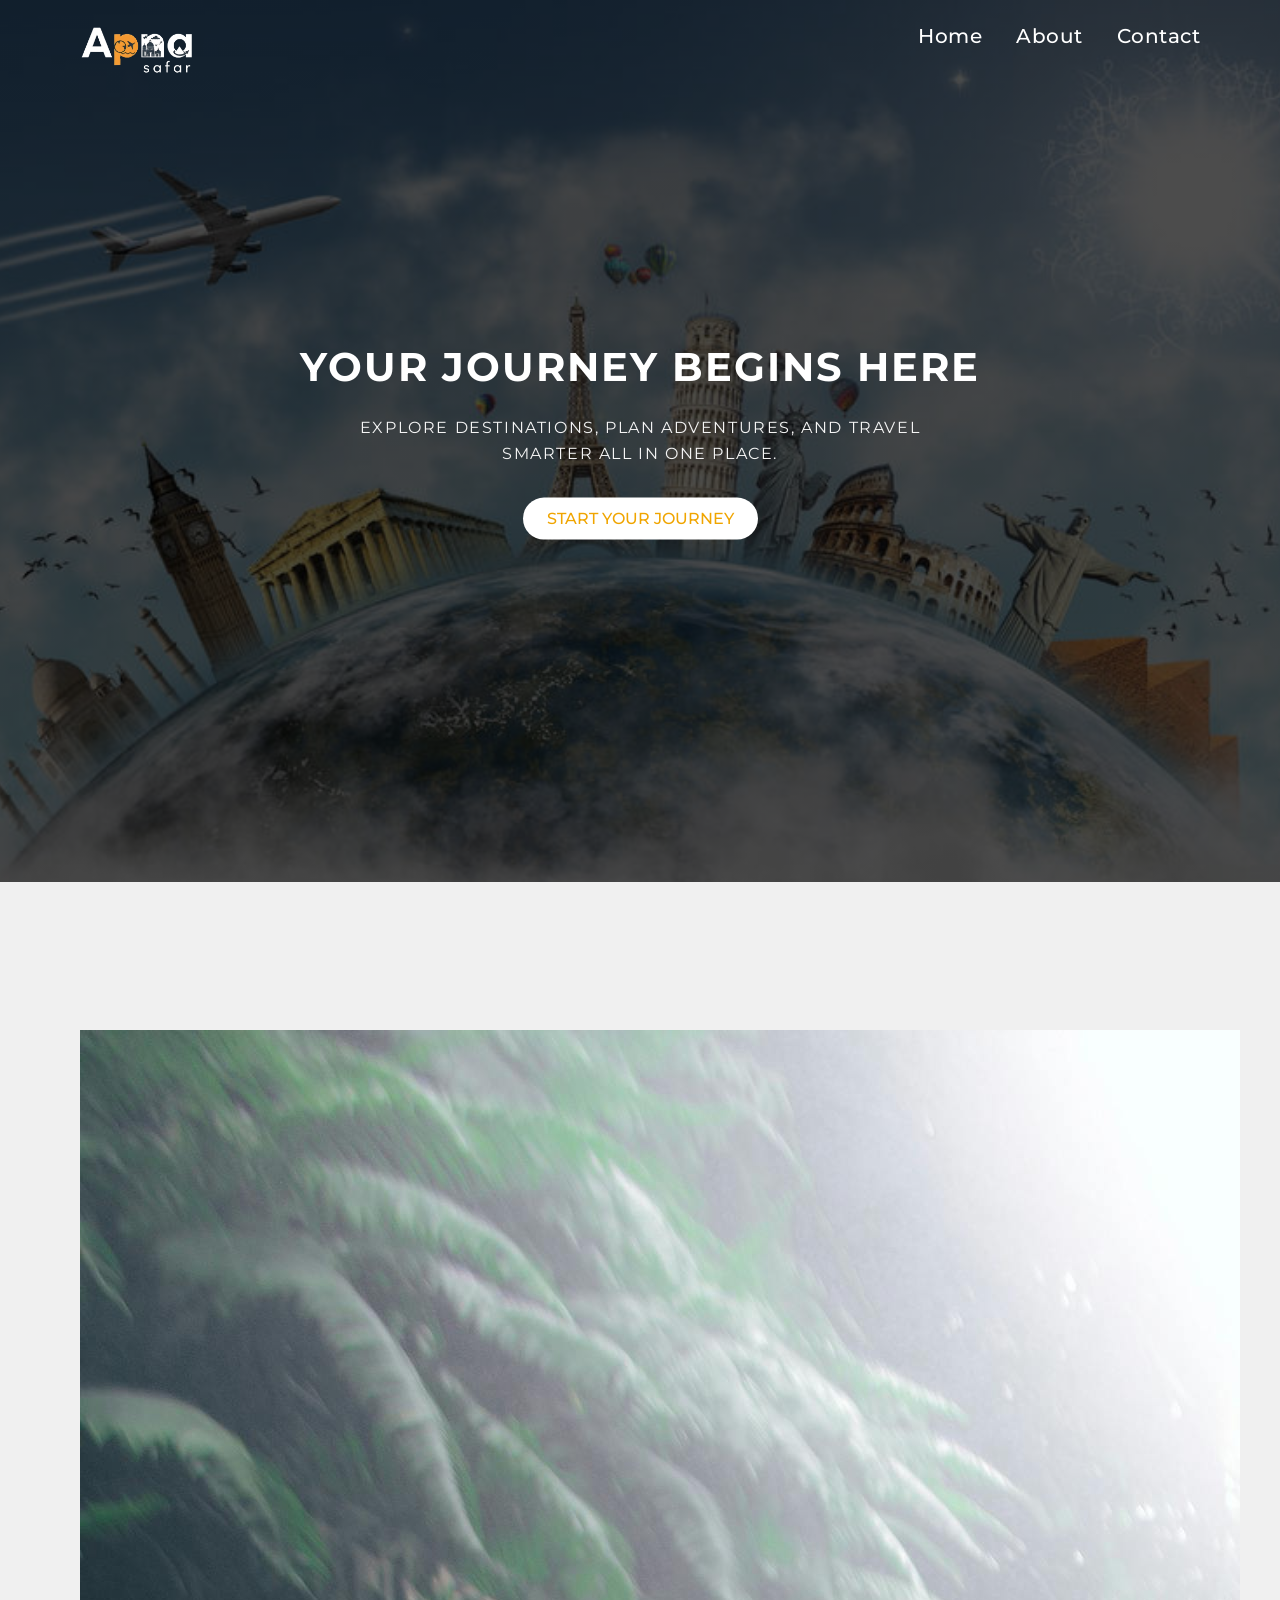
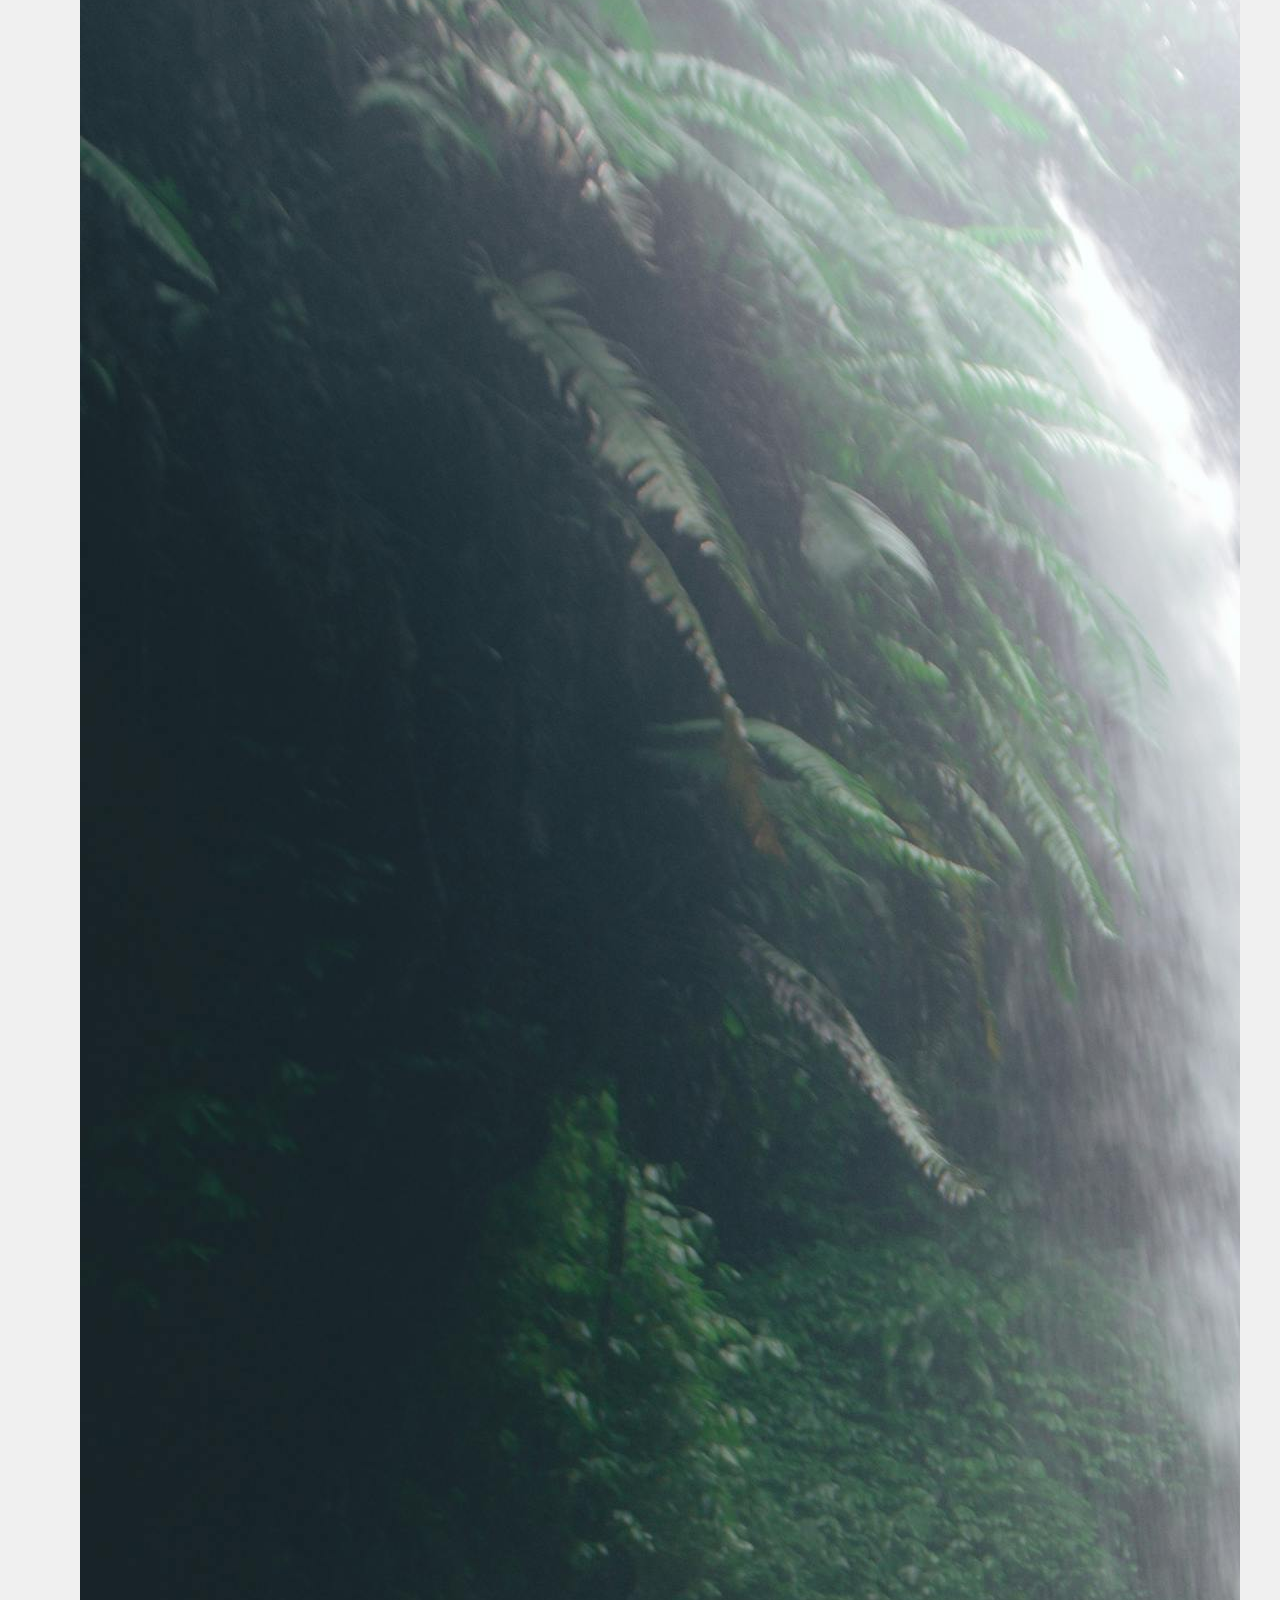
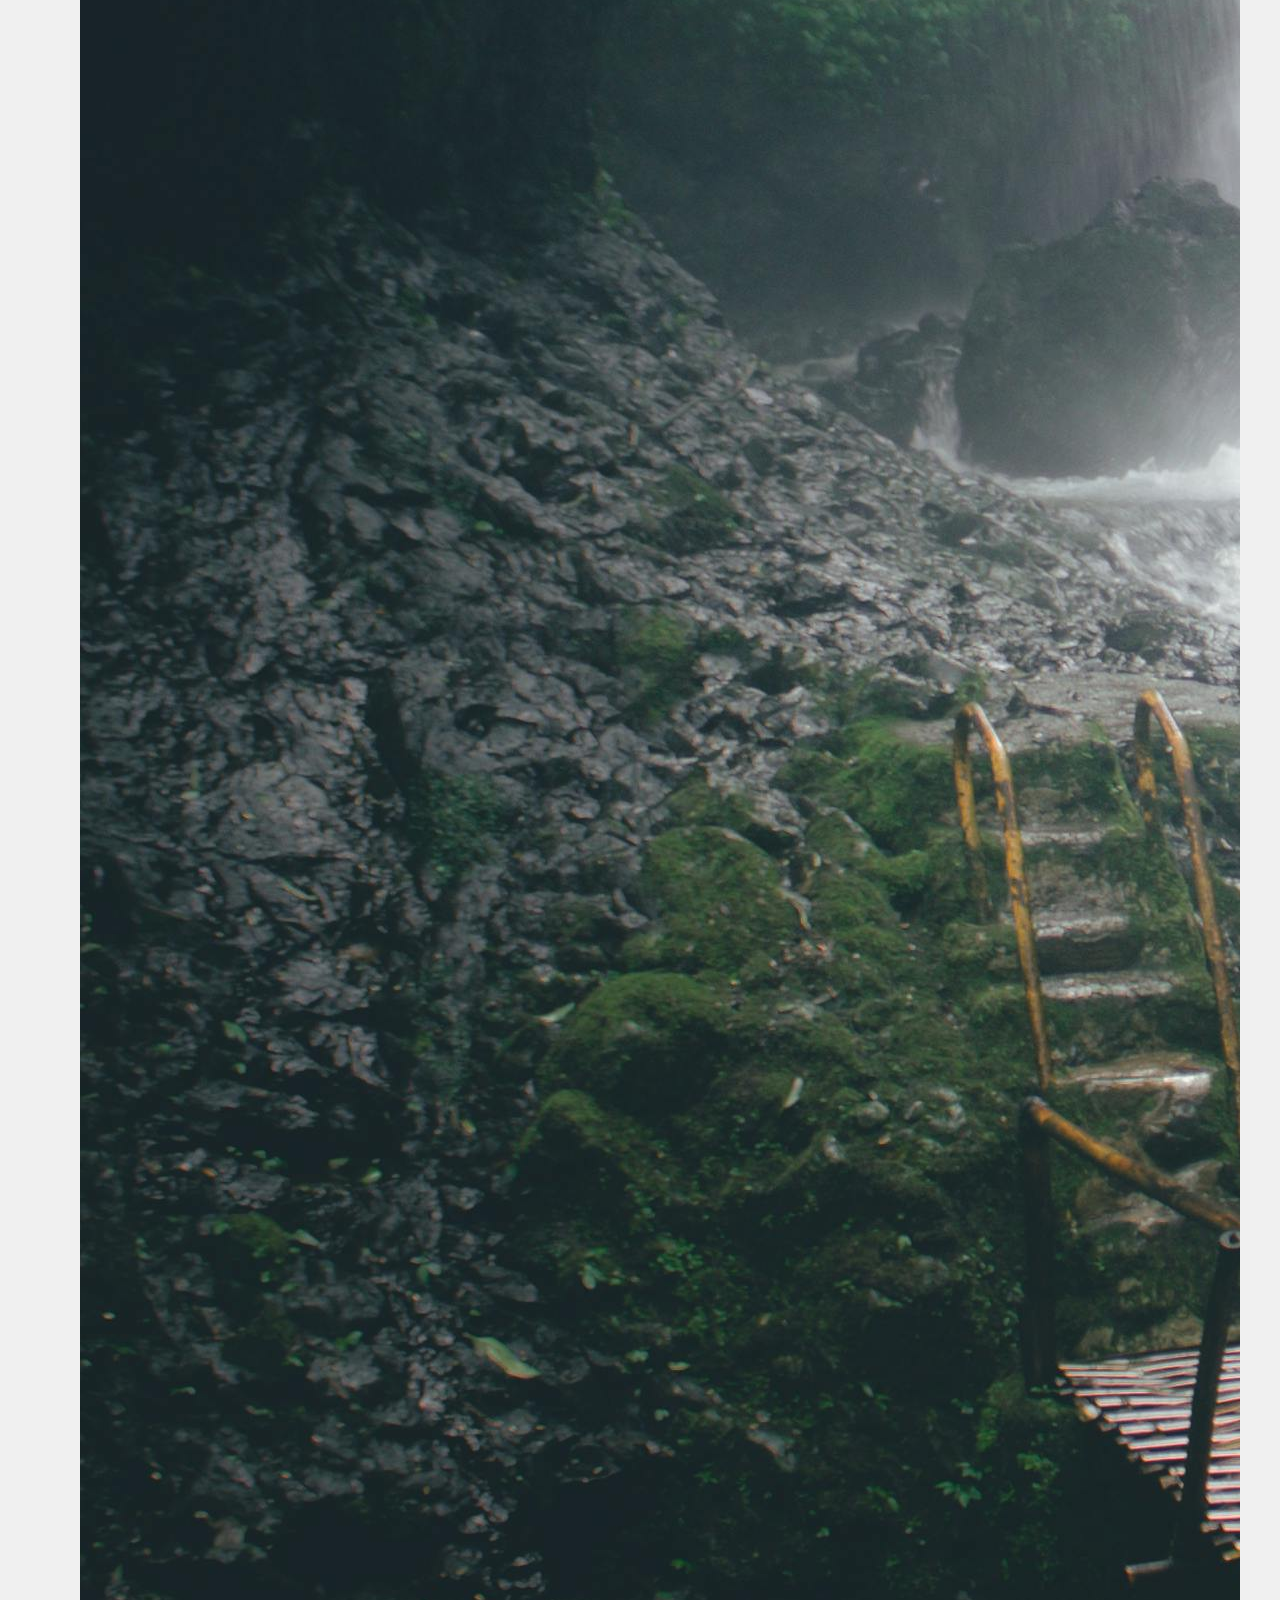
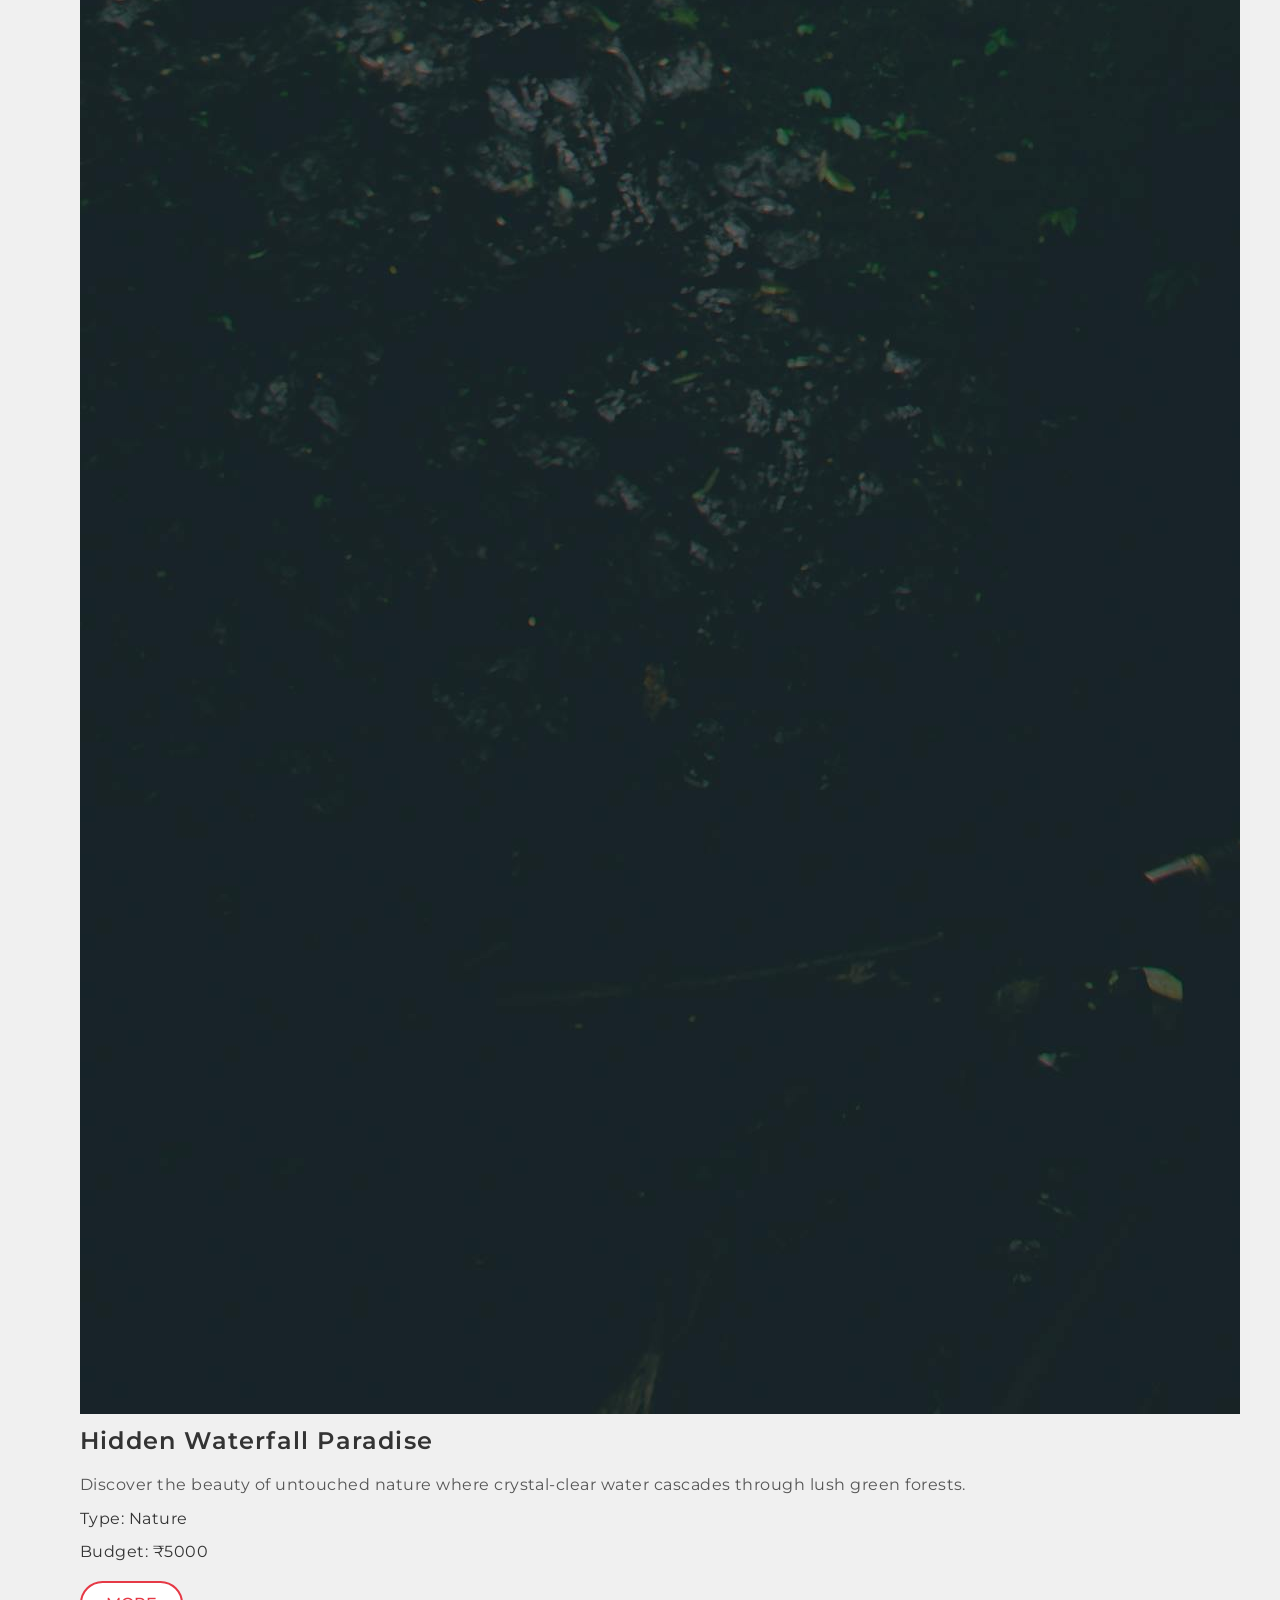
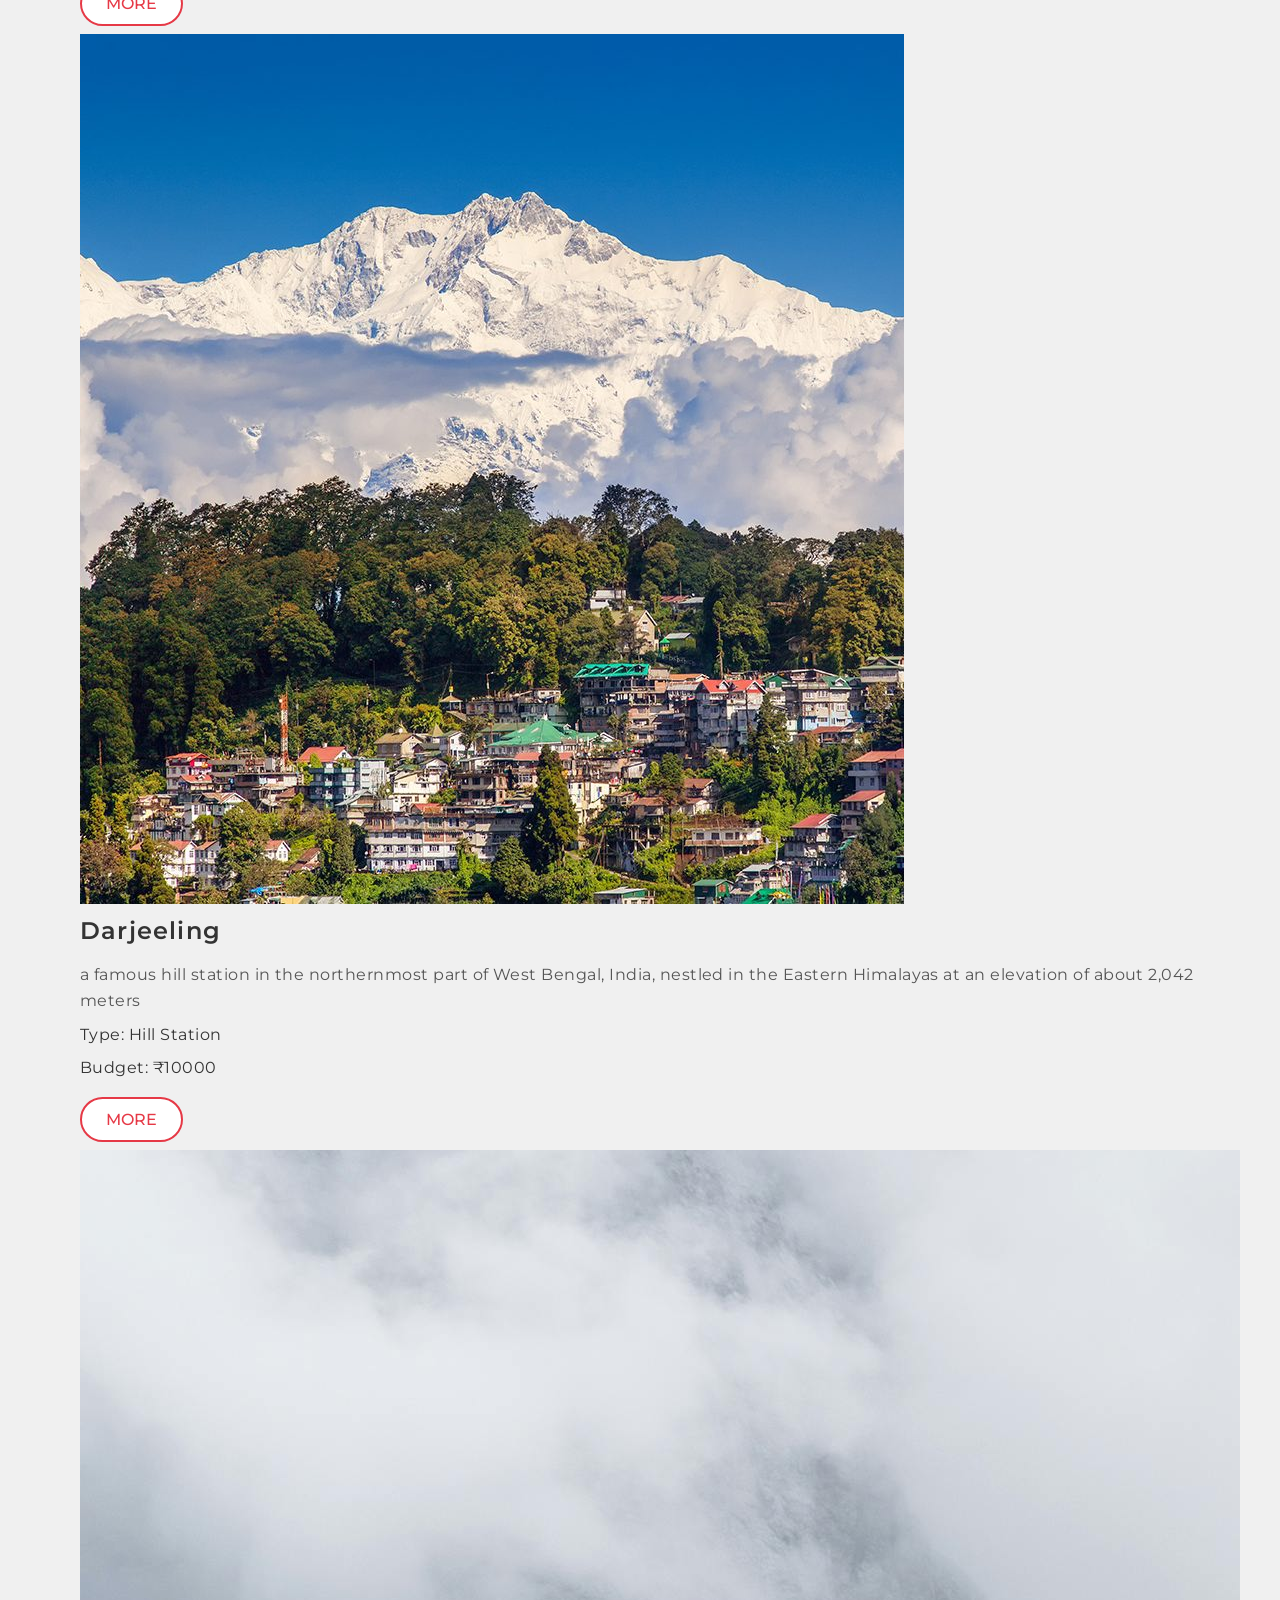
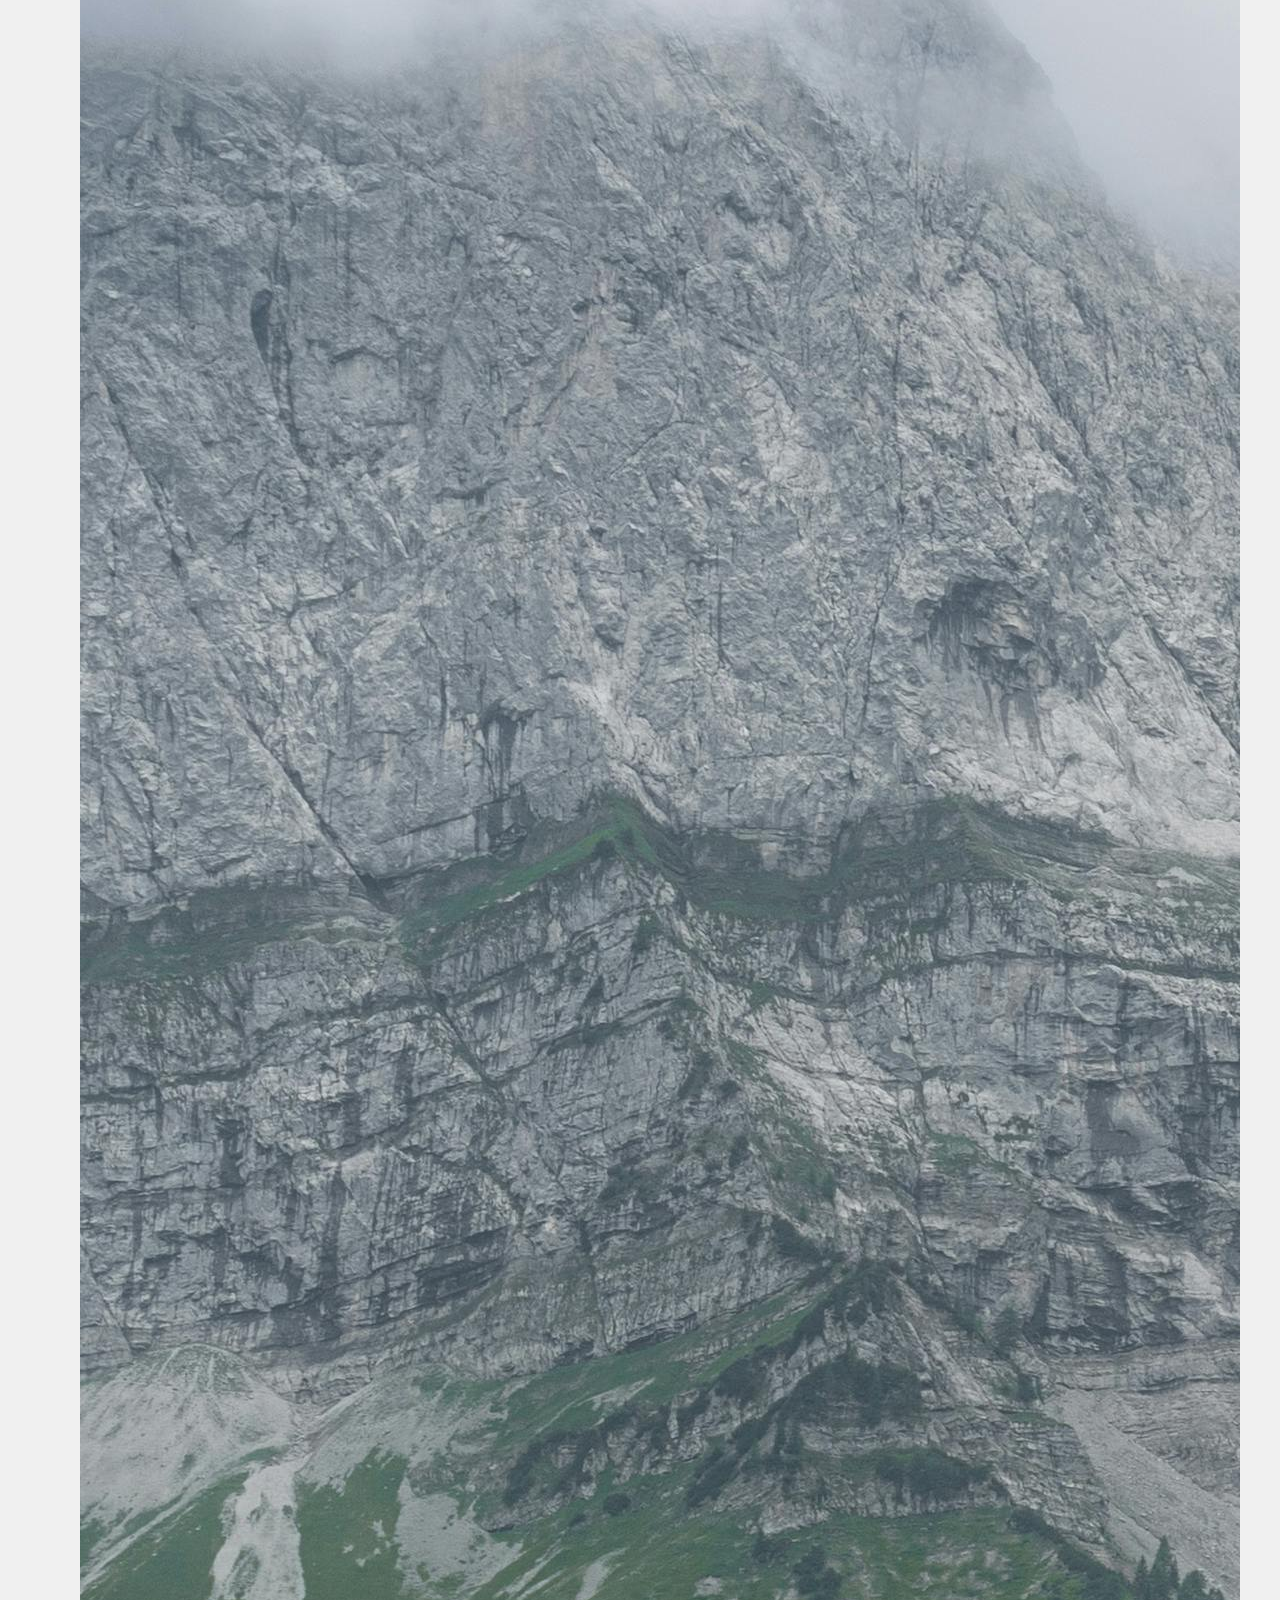
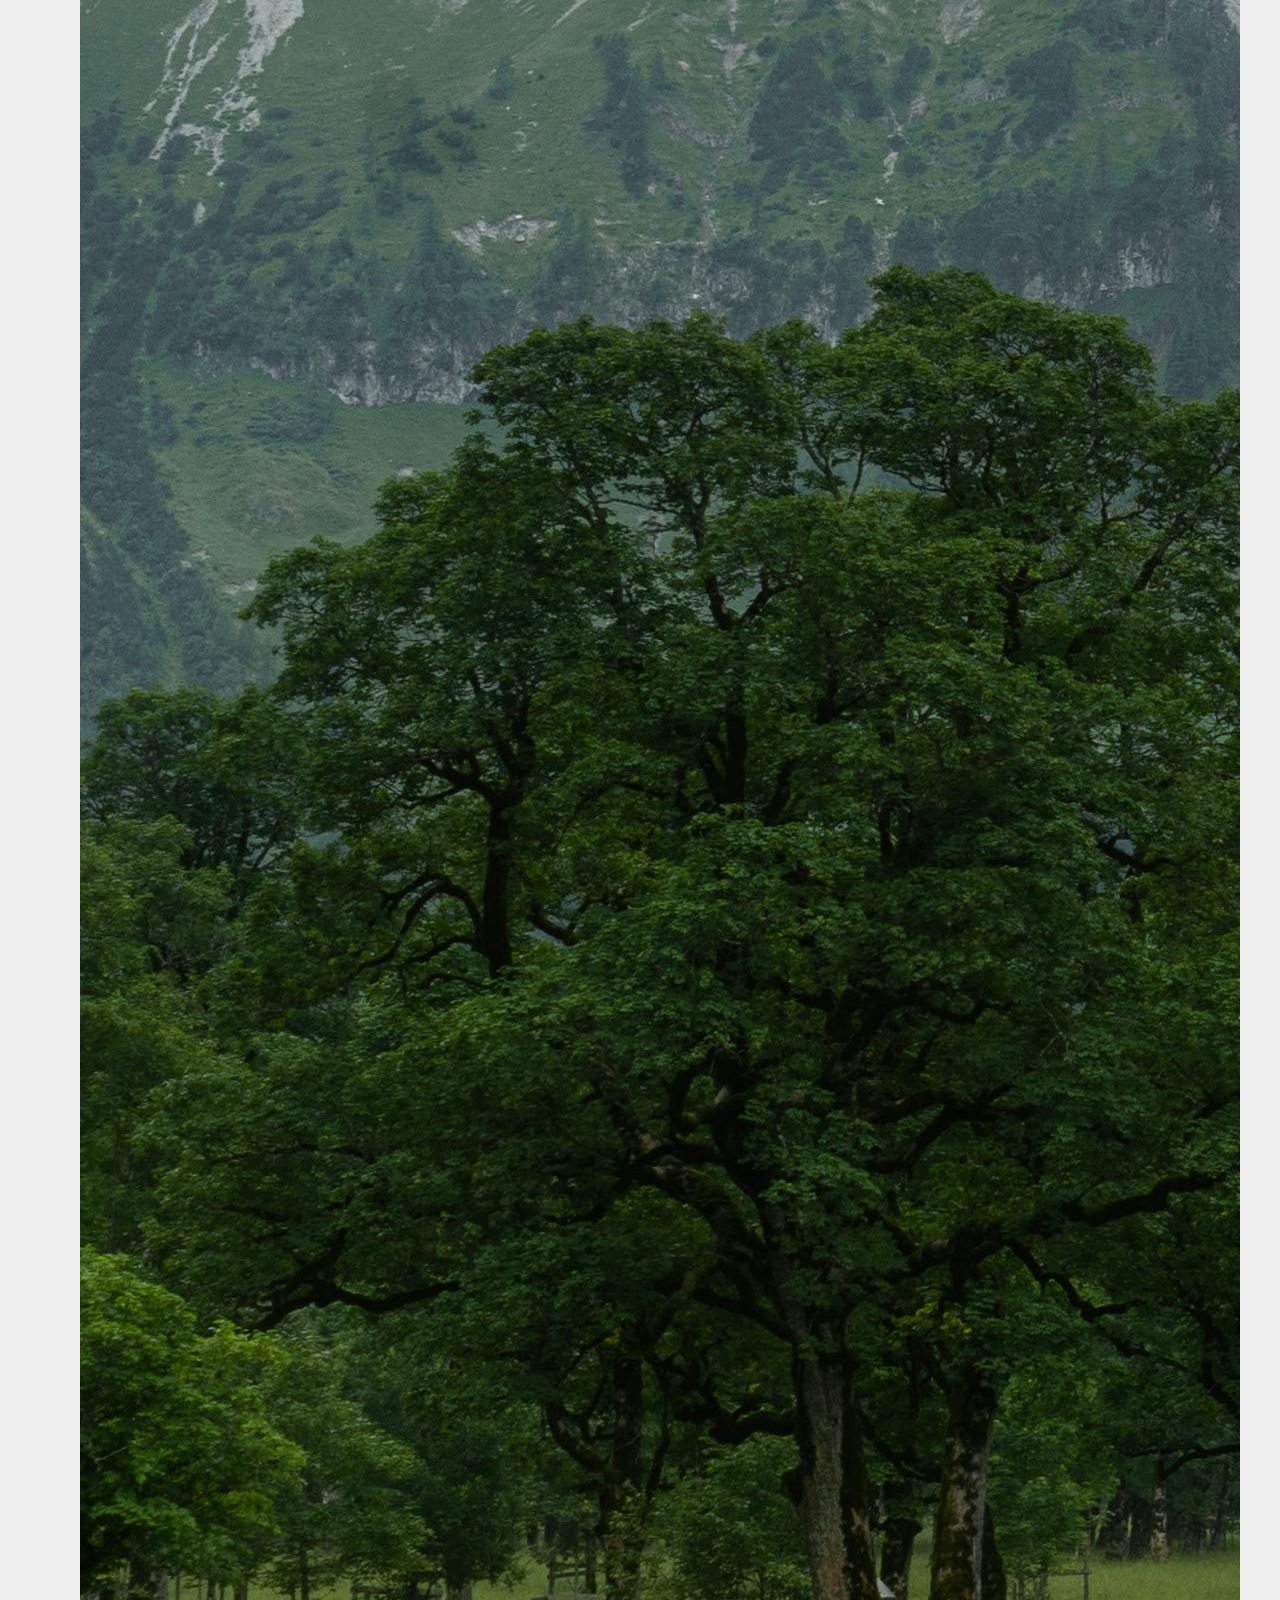
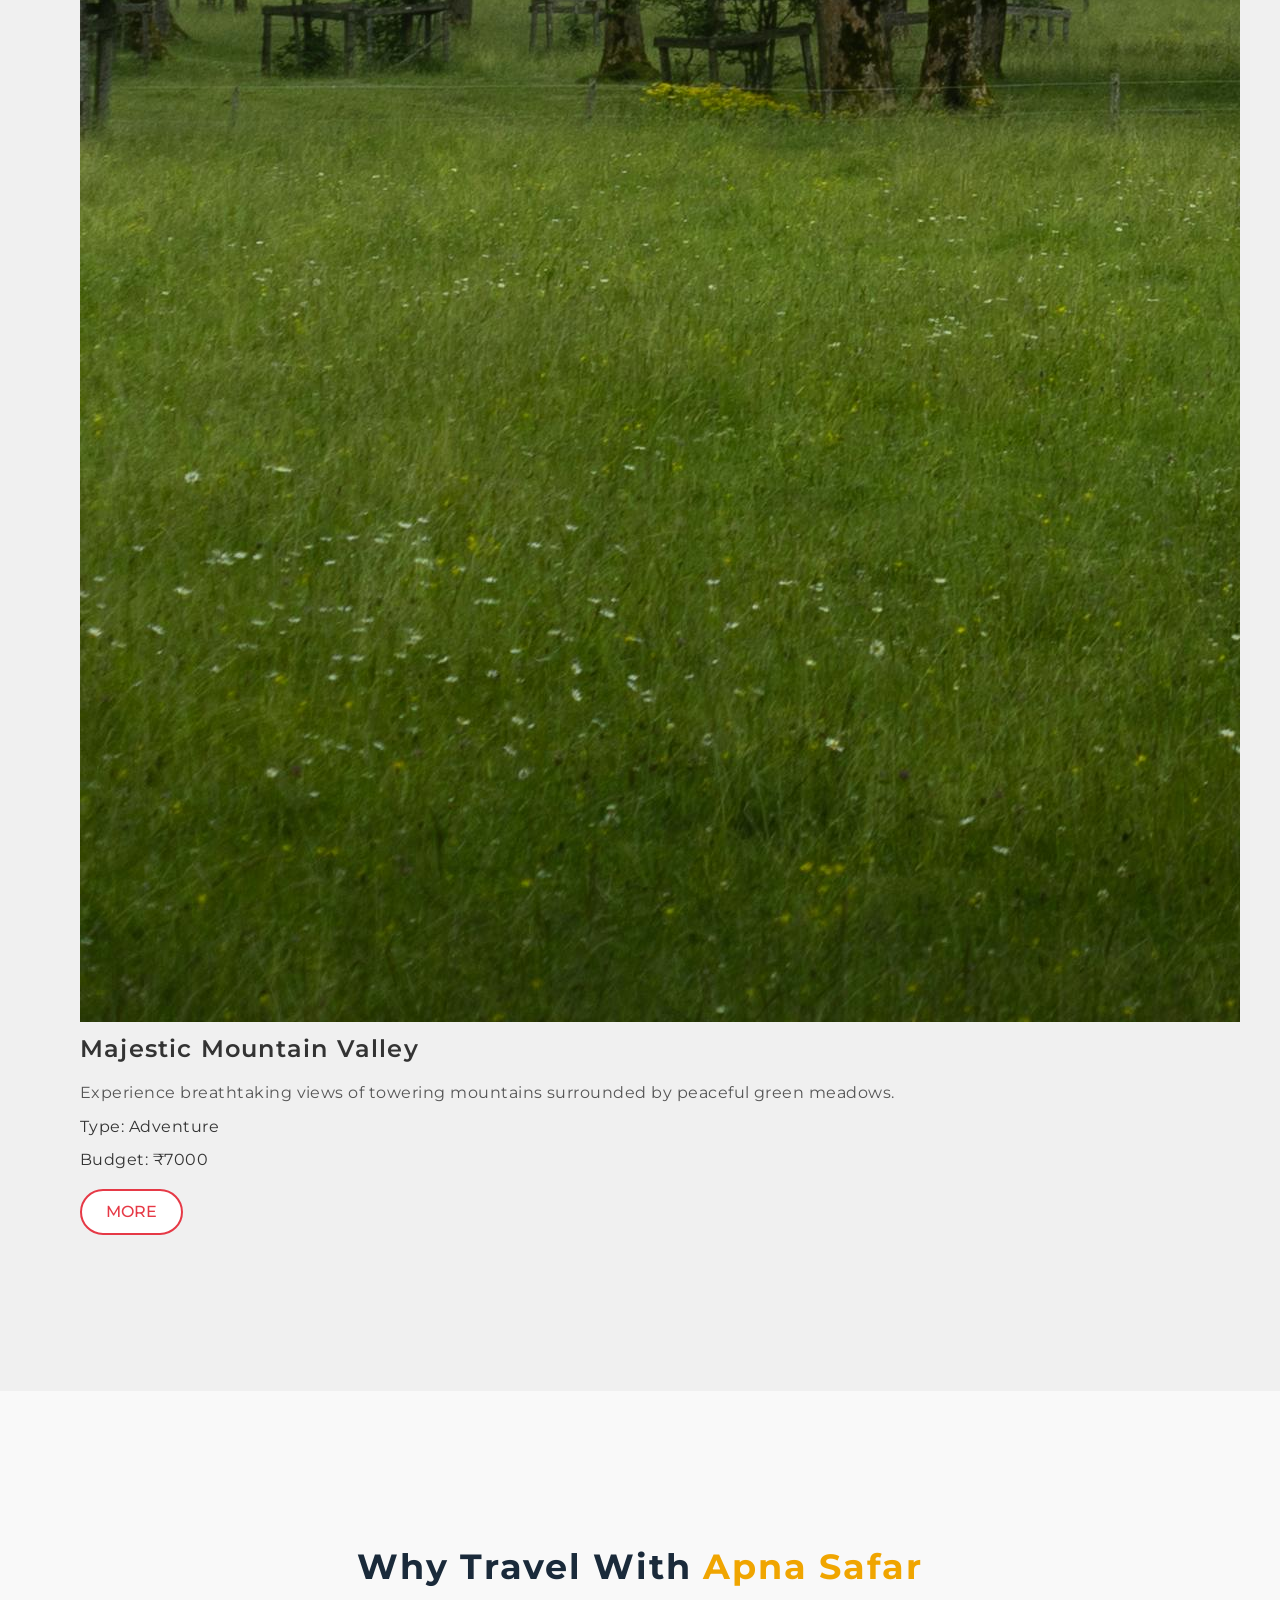
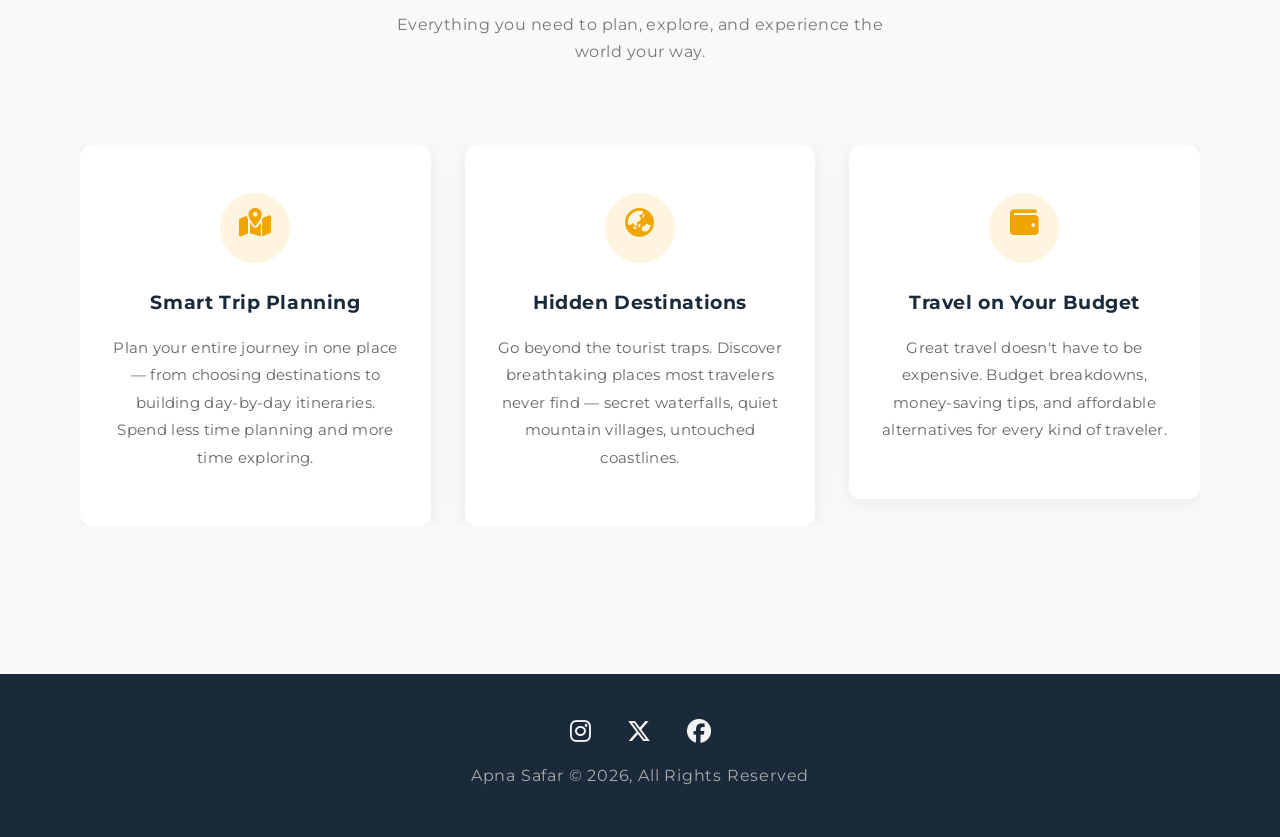
==== html-files/index.html @ 59c2b045 "refactor destination showcase structure" ====
<!DOCTYPE html>
<html lang="en">
<head>
    <meta charset="UTF-8">
    <meta name="viewport" content="width=device-width, initial-scale=1.0">
    <link rel="stylesheet" href="https://cdnjs.cloudflare.com/ajax/libs/font-awesome/6.5.0/css/all.min.css">
    <link rel="icon" href="Images/logo-transparent-wow.png">
    <link rel = "stylesheet" href = "Css/style.css">
    <script src = "../Js/main.js" defer></script>
    <title>Apna Safar | Travel Blog - Discover Hidden Destinations</title>
</head>
<body>
    <header class='headerog'>
        <nav class = 'navbar'>
            <div class = "container">
                <a href = "index.html" class = "logo"><img class = "logo-image" src="Images/logo-transparent-wow.png" alt = "Apna Safar">
                </a>
                <ul class="nav-items">
    <li class="nav-item"><a href="index.html">Home</a></li>
    <li class="nav-item"><a href="about.html">About</a></li>
    <li class="nav-item"><a href="contact.html">Contact</a></li>
</ul>
            </div>
        </nav> 
        <div class="header-content">
            <h1 class="heading-content">Your Journey Begins Here</h1>
            <p class = "heading-content">Explore destinations, plan adventures, and travel smarter all in one place.</p>
            <a href = "#explore-places" class = "btn btn-primary text-orange">Start Your Journey</a>
        </div>
    </header>

                                                                <!-- ####### SHOWCASE SECTION  -->
            <section class="showcase" id="explore-places">
    <div class="container">
        <div id="destination-container"></div>
    </div>
</section>



                    <section class="features">
    <div class="container">
        <div class="section-header">
            <h2 class="section-title">Why Travel With <span class="text-orange">Apna Safar</span></h2>
            <p class="section-subtitle">Everything you need to plan, explore, and experience the world your way.</p>
        </div>

        <div class="box-wrapper">
            <div class="box box-1">
                <div class="box-icon">
                    <i class="fa-solid fa-map-location-dot"></i>
                </div>
                <h3 class="box-title">Smart Trip Planning</h3>
                <p class="box-text">Plan your entire journey in one place — from choosing destinations to building day-by-day itineraries. Spend less time planning and more time exploring.</p>
            </div>

            <div class="box box-2">
                <div class="box-icon">
                    <i class="fa-solid fa-earth-asia"></i>
                </div>
                <h3 class="box-title">Hidden Destinations</h3>
                <p class="box-text">Go beyond the tourist traps. Discover breathtaking places most travelers never find — secret waterfalls, quiet mountain villages, untouched coastlines.</p>
            </div>

            <div class="box box-3">
                <div class="box-icon">
                    <i class="fa-solid fa-wallet"></i>
                </div>
                <h3 class="box-title">Travel on Your Budget</h3>
                <p class="box-text">Great travel doesn't have to be expensive. Budget breakdowns, money-saving tips, and affordable alternatives for every kind of traveler.</p>
            </div>

        </div>
    </div>
</section>
                
    

<footer class="footer">
    <div class="social-media-links">
        <a href="https://www.instagram.com/alok_bhargav_/" target="_blank">
            <i class="fa-brands fa-instagram fa-xl"></i>
        </a>
        <a href="https://x.com/Alok_bhargav_" target="_blank">
            <i class="fa-brands fa-x-twitter fa-xl"></i>
        </a>
        <a href="https://www.facebook.com/alok.bhargav.2025" target="_blank">
            <i class="fa-brands fa-facebook fa-xl"></i>
        </a>
    </div>
    <p>Apna Safar &copy; 2026, All Rights Reserved</p>
</footer>

</body>
</html>
---- html-files/Css/style.css ----
/* ################## IMPORT ################  */
@import url('https://fonts.googleapis.com/css2?family=Montserrat:wght@400;500;600;700&display=swap');

                            /* ########## RESET ############# */
* {
    margin: 0;
    padding: 0;
    box-sizing: border-box;
}

                            /* ################ BASE #############  */
body {
    font-family: 'Montserrat', sans-serif;
    line-height: 1.6;
    color: #333333;
}

p, li {
    font-size: 1rem;
    margin-bottom: 0.5em;
    letter-spacing: 0.03em;
}

h1, h2, h3 {
    margin-bottom: 0.5em;
    letter-spacing: 0.05em;
    font-weight: 600;
}


                                /*   ################### UTILITY CLASSES  ######################## */
.text-red    { color: #e63946; }
.text-light  { color: #f4f4f4; }
.text-black  { color: #333333; }
.text-grey   { color: #555555; }
.text-orange { color: #f0a500; }
.bg-dark     { background-color: #1a2a3a; }

                                    /* ########## BUTTON STYLING ##########  */
.btn {
    display: inline-block;
    padding: 0.5em 1.5em;
    font-weight: 500;
    text-transform: uppercase;
    margin: 0.5em 0;
    text-decoration: none;
}

.btn-primary {
    background-color: white;
    border-radius: 10em;
}

.btn-primary:hover {
    background-color: #f0f0f0;
}

.btn-secondary {
    border: 2px solid #e63946;
    border-radius: 1.5em;
    color: #e63946;
}

.btn-secondary:hover {
    background-color: #e63946;
    color: white;
}


                                        /*   ############## LAYOUT  ###############  */
.container {
    max-width: 1200px;
    margin: 0 auto;
    padding: 20px 40px;
    overflow: hidden;
}


                                            /*   ############ NAVBAR  ################ */
.navbar {
    overflow: hidden;
}

.logo-image {
    float: left;
    height: 60px;
    width: auto;
}

.nav-items {
    float: right;
    list-style: none;
    padding: 0;
    margin: 0;
}

.nav-item {
    display: inline-block;
    margin-left: 30px;
}

.nav-item a {
    color: white;
    text-decoration: none;
    font-size: 20px;
    font-weight: 500;
}

.nav-item a:hover {
    color: #f0a500;
    border-bottom: 0.5px solid #f0a500;
}


                                    /*  ################### HERO HEADER  ###################  */
.headerog {
    position: relative;
    height: 98vh;
    background: linear-gradient(rgba(0,0,0,0.7), rgba(0,0,0,0.7)),
                url("../Images/travel-hd.jpg") center/cover no-repeat;
}

.header-content {
    position: absolute;
    top: 50%;
    left: 50%;
    transform: translate(-50%, -50%);
    text-align: center;
    width: 80%;
}

.header-content h1 {
    text-transform: uppercase;
    font-weight: 700;
    color: white;
    font-size: 2.5rem;
    margin-bottom: 1rem;
}

.header-content p {
    text-transform: uppercase;
    color: whitesmoke;
    font-size: 1rem;
    letter-spacing: 0.1em;
    margin-bottom: 1.5rem;
    max-width: 600px;
    margin-left: auto;
    margin-right: auto;
}


                                    /* ##################  SHOWCASE SECTION  ################## */
.showcase {
    background: #f0f0f0;
    padding: 8rem 0;
}


.destination-card {
    height: 350px;
    background-color: white;
    box-shadow: 0 2px 20px rgba(0,0,0,0.1);
    margin-bottom: 6rem;
}

.destination-card .img-box {
    height: 100%;
}

.destination-card .img-box img {
    display: inline-block;
    width: 100%;
    height: 50%;
    object-fit: cover;
}

.destination-card .text-box {
    padding: 3rem;
    height: 100%;
    padding-top: 4rem;
}

.destination-card .text-box p {
    font-size: 1rem;
    line-height: 1.7;
    color: #555555;
    letter-spacing: 0.02em;
}

.destination-card::after {
    content: '';
    display: block;
    clear: both;
}


                            /* ##########  FEATURES SECTION ########## */
.features {
    background-color: #f9f9f9;
    padding: 8rem 0;
}

.section-header {
    text-align: center;
    margin-bottom: 5rem;
}

.section-title {
    font-size: 2.2rem;
    font-weight: 700;
    color: #1a2a3a;
    letter-spacing: 0.05em;
    margin-bottom: 1rem;
}

.section-subtitle {
    font-size: 1rem;
    color: #777777;
    letter-spacing: 0.03em;
    max-width: 500px;
    margin: 0 auto;
    line-height: 1.7;
}

.box-wrapper {
    overflow: hidden;
}

.box-wrapper::after {
    content: '';
    display: block;
    clear: both;
}

.box {
    float: left;
    width: 31.333%;
    margin-right: 3%;
    background-color: #ffffff;
    border-radius: 12px;
    padding: 3rem 2rem;
    text-align: center;
    box-shadow: 0 2px 20px rgba(0,0,0,0.07);
    transition: box-shadow 0.3s ease;
}

.box-3 { margin-right: 0; }

.box:hover {
    box-shadow: 0 12px 30px rgba(0,0,0,0.12);
}

.box-icon {
    width: 70px;
    height: 70px;
    background-color: #fff4e0;
    border-radius: 50%;
    margin: 0 auto 1.5rem auto;
    padding-top: 15px;
    text-align: center;
}

.box-icon i {
    font-size: 1.8rem;
    color: #f0a500;
}

.box-title {
    font-size: 1.2rem;
    font-weight: 700;
    color: #1a2a3a;
    margin-bottom: 1rem;
    letter-spacing: 0.03em;
}

.box-text {
    font-size: 0.95rem;
    color: #666666;
    line-height: 1.8;
    letter-spacing: 0.02em;
}


                                        /* ############# ABOUT PAGE STYLING  ############ */
.about {
    padding: 3rem 0 0 0;
    background-color: #ffffff;
}

.about-heading {
    font-size: 2rem;
    font-weight: 700;
}

.about-heading::after {
    content: '';
    display: block;
    border-bottom: 2px solid #e63946;
    width: 100%;
    margin-bottom: 1.5rem;
}

.container-paragraph p {
    font-size: 1rem;
    color: #555555;
    line-height: 1.8;
    letter-spacing: 0.02em;
    margin-bottom: 1.5rem;
}

.points-content {
    overflow: hidden;
    margin-bottom: 0;
}

.points-content::after {
    content: '';
    display: block;
    clear: both;
}

.column1s { float: left;  width: 50%; }
.column2s { float: right; width: 50%; }

.column1s ul, .column2s ul {
    list-style: none;
    padding: 0;
    margin: 0;
}

.column1s li, .column2s li {
    font-size: 1rem;
    color: #333333;
    margin-bottom: 0.8rem;
    letter-spacing: 0.02em;
}

.column1s li::before, .column2s li::before {
    content: '✓  ';
    color: #e63946;
    font-weight: 700;
    padding: 0.5em;
}


/* ================================
   COUNT SECTION
================================ */
.count {
    padding: 3rem 0;
    overflow: hidden;
    border-top: 1px solid #eeeeee;
    background-color: #ffffff;
    margin-top: 3rem;
}

.count .container {
    overflow: hidden;
}

.count::after {
    content: '';
    display: block;
    clear: both;
}

.count_item {
    float: left;
    width: 25%;
    text-align: center;
}

.count_item span {
    display: block;
    font-size: 2.2rem;
    font-weight: 700;
    color: #e63946;
    line-height: 1.2;
}

.count_item p {
    font-size: 0.85rem;
    font-weight: 700;
    color: #555555;
    margin-top: 0.4rem;
    letter-spacing: 0.08em;
    text-transform: uppercase;
}


/* ================================
   CTA BANNER
================================ */
.cta-banner {
    background: linear-gradient(25deg, #d64c7f, #ee4758 50%);
    padding: 1.2rem 0;
    color: #f4f4f4;
    box-shadow: 0 4px 15px rgba(0,0,0,0.2);
    margin-top: 0;
}

.cta-banner .container {
    display: table;
    width: 100%;
    overflow: hidden;
}

.cta-banner-left {
    display: table-cell;
    width: 65%;
    vertical-align: middle;
}

.cta-banner-right {
    display: table-cell;
    width: 35%;
    vertical-align: middle;
    text-align: right;
}

.cta-banner::after {
    content: '';
    display: block;
    clear: both;
}

.cta-line {
    font-size: 1.4rem;
    font-weight: 600;
    margin: 0;
    color: white;
    letter-spacing: 0.02em;
}

.btn-cta {
    display: inline-block;
    font-size: 1rem;
    font-weight: 700;
    text-transform: uppercase;
    border: 2px solid white;
    padding: 0.8em 2em;
    letter-spacing: 0.1rem;
    color: white;
    text-decoration: none;
    transition: all 0.3s ease;
}

.btn-cta:hover {
    background-color: white;
    color: #e63946;
}


                                        /*   ###############    FOOTER  STYLIING  ############# */
.footer {
    background-color: #1a2a3a;
    color: #f4f4f4;
    text-align: center;
    padding: 2.5rem;
}

.social-media-links {
    margin-bottom: 1rem;
}

.social-media-links a {
    color: #f4f4f4;
    text-decoration: none;
    transition: color 0.3s ease;
}

.social-media-links a:hover {
    color: #f0a500;
}

.social-media-links i {
    margin: 1rem;
    cursor: pointer;
    transition: color 0.3s ease;
}

.footer p {
    font-size: 1rem;
    color: #aaaaaa;
    letter-spacing: 0.05em;
}
                        /* ###################### CONTACT PAGE STYLING ######################  */
.contact-form {
    padding: 5rem 0;
    background: #f7f7f7;
}

.form-wrapper {
    overflow: hidden;
}

.form-wrapper::after {
    content: '';
    display: block;
    clear: both;
}

/* Left column */
.form-wrapper .company-address {
    width: 38%;
    float: left;
    background: #ffffff;
    padding: 2.5rem;
    border-radius: 12px;
    box-shadow: 0 2px 20px rgba(0,0,0,0.08);
    min-height: 500px;
}

.form-wrapper .company-address i {
    display: inline-block;
    margin-right: 0.8rem;
}

.form-wrapper .company-address h2 {
    display: inline-block;
    font-size: 0.95rem;
    font-weight: 700;
    text-transform: uppercase;
    letter-spacing: 0.05em;
}

.form-wrapper .address-group {
    margin-bottom: 2rem;
}

.address-group p {
    margin-left: 2rem;
    margin-top: 0.3rem;
    font-size: 0.95rem;
    color: #555555;
    margin-bottom: 0;
}

.company-address img {
    width: 100%;
    height: 130px;
    object-fit: cover;
    object-position: center 30%;
    display: block;
    border-radius: 8px;
    margin-top: 1rem;
}

/* Right column — form */
.form-wrapper .form {
    width: 58%;
    float: right;
    background: #ffffff;
    padding: 2.5rem;
    border-radius: 12px;
    box-shadow: 0 2px 20px rgba(0,0,0,0.08);
    font-size: 1rem;
    border: none;
    min-height: 500px;
}

/* Form heading underline */
.form h2::after {
    content: '';
    width: 100%;
    display: block;
    border-bottom: 3px solid #ee4758;
    margin-bottom: 1rem;
}

.form-title {
    font-size: 1.8rem;
    font-weight: 700;
    color: #1a2a3a;
    margin-bottom: 0.3rem;
}

.form-subtitle {
    font-size: 0.95rem;
    color: #777777;
    margin-bottom: 2rem;
    line-height: 1.6;
}

/* Form groups */
.form-wrapper .form .form-group {
    margin-bottom: 1.5rem;
}

.form-wrapper .form label {
    display: block;
    font-size: 0.95rem;
    font-weight: 600;
    color: #333333;
    margin-bottom: 0.4rem;
}

.form-wrapper .form label::after {
    content: ' *';
    color: #ee4758;
}

.form-wrapper .form input,
.form-wrapper .form textarea {
    display: block;
    width: 100%;
    padding: 0.7rem 1rem;
    border: 1px solid #dddddd;
    border-radius: 6px;
    font-size: 0.95rem;
    font-family: 'Montserrat', sans-serif;
    color: #333333;
    background: #fafafa;
    outline: none;
    transition: border-color 0.3s ease;
}

.form-wrapper .form input:focus,
.form-wrapper .form textarea:focus {
    border-color: #f0a500;
    background: #ffffff;
}

.form-wrapper .form textarea {
    height: 150px;
    resize: vertical;
}

/* Submit button */
.btn-submit {
    display: block;
    width: 100%;
    padding: 0.9rem;
    background: #ee4758;
    color: white;
    border: none;
    border-radius: 6px;
    font-size: 1rem;
    font-weight: 700;
    text-transform: uppercase;
    letter-spacing: 0.1em;
    cursor: pointer;
    transition: background-color 0.3s ease;
    margin-top: 0.5rem;
}

.btn-submit:hover {
    background-color: #c1121f;
}

/* Privacy note */
.form-privacy {
    font-size: 0.8rem;
    color: #aaaaaa;
    text-align: center;
    margin-top: 1rem;
    margin-bottom: 0;
}


            /* #### MEDIA QUERIES ######### */
@media screen and (max-width: 768px) {
    html { font-size: 55%; }

    /* --- Navbar --- */
    .logo-image {
        float: none;
        display: block;
        margin: 0 auto;
    }

    .nav-items {
        float: none;
        width: 100%;
        text-align: center;
        margin-top: 0.5rem;
    }

    .nav-item {
        margin: 0 10px;
    }

    /* --- Hero --- */
    .header-content {
        width: 95%;
    }

    .header-content h1 {
        font-size: 2rem;
    }

    /* --- Showcase --- */
    .row {
        height: auto;           /* remove fixed height */
    }

    .row1 .img-box,
    .row2 .img-box,
    .row1 .text-box,
    .row2 .text-box {
        float: none;
        width: 100%;            /* full width — stack vertically */
    }

    .row .img-box {
        height: 250px;          /* give image fixed height when stacked */
    }

    .row .text-box {
        padding: 2rem;
        padding-top: 2rem;      /* reset manual top padding */
        height: auto;
    }

    .row1 { margin-bottom: 4rem; }

    /* --- Features --- */
    .box {
        width: 100%;
        margin-right: 0;
        margin-bottom: 2rem;
    }

    /* --- About counts --- */
    .count_item {
        width: 50%;             /* 2 per row instead of 4 */
        margin-bottom: 2rem;
    }

    /* --- CTA Banner --- */
    .cta-banner-left,
    .cta-banner-right {
        display: block;
        width: 100%;
        text-align: center;
    }

    .cta-banner-right {
        margin-top: 1rem;
        padding-top: 0;
    }

    /* --- Contact --- */
    .form-wrapper .company-address,
    .form-wrapper .form {
        float: none;
        width: 100%;
        margin-bottom: 2rem;
    }
}


/* ================================
   MOBILE — 480px and below
================================ */
@media screen and (max-width: 480px) {

    html { font-size: 45%; }

    /* --- Hero --- */
    .header-content h1 { font-size: 1.8rem; }
    .header-content p  { font-size: 0.9rem; letter-spacing: 0.05em; }

    /* --- Navbar — stack logo above links --- */
    .nav-items { margin-top: 0.5rem; }
    .nav-item  { margin: 0 8px; }
    .nav-item a { font-size: 14px; }

    /* --- Section titles --- */
    .section-title  { font-size: 1.6rem; }
    .about-heading  { font-size: 1.5rem; }
    .form-title     { font-size: 1.3rem; }

    /* --- Showcase --- */
    .row .img-box { height: 200px; }

    /* --- About checklist --- */
    .column1s,
    .column2s {
        float: none;
        width: 100%;
    }

    /* --- Count — all 4 stacked --- */
    .count_item {
        width: 50%;
    }

    /* --- CTA text smaller --- */
    .cta-line { font-size: 0.9rem; }

    /* --- Contact form --- */
    .form-wrapper .form { padding: 1.5rem; }
    .form-wrapper .company-address { padding: 1.5rem; }
}
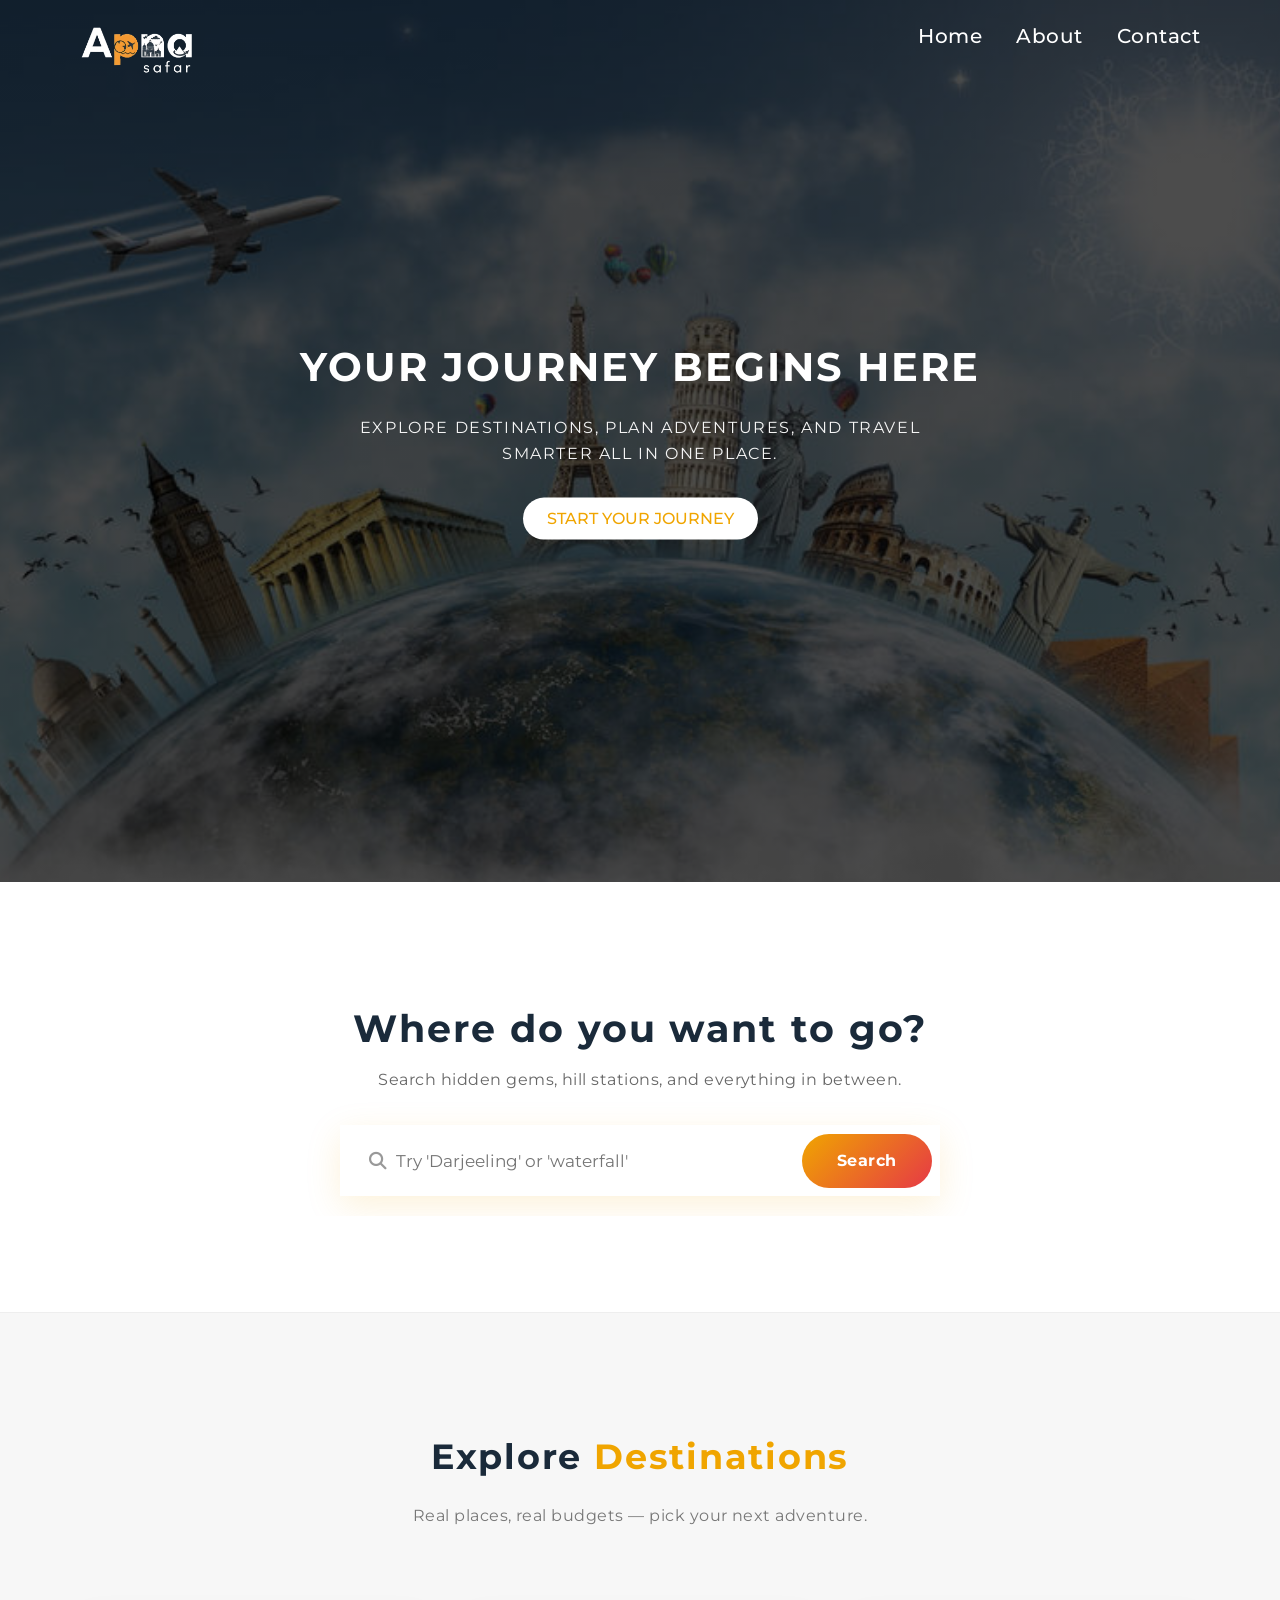
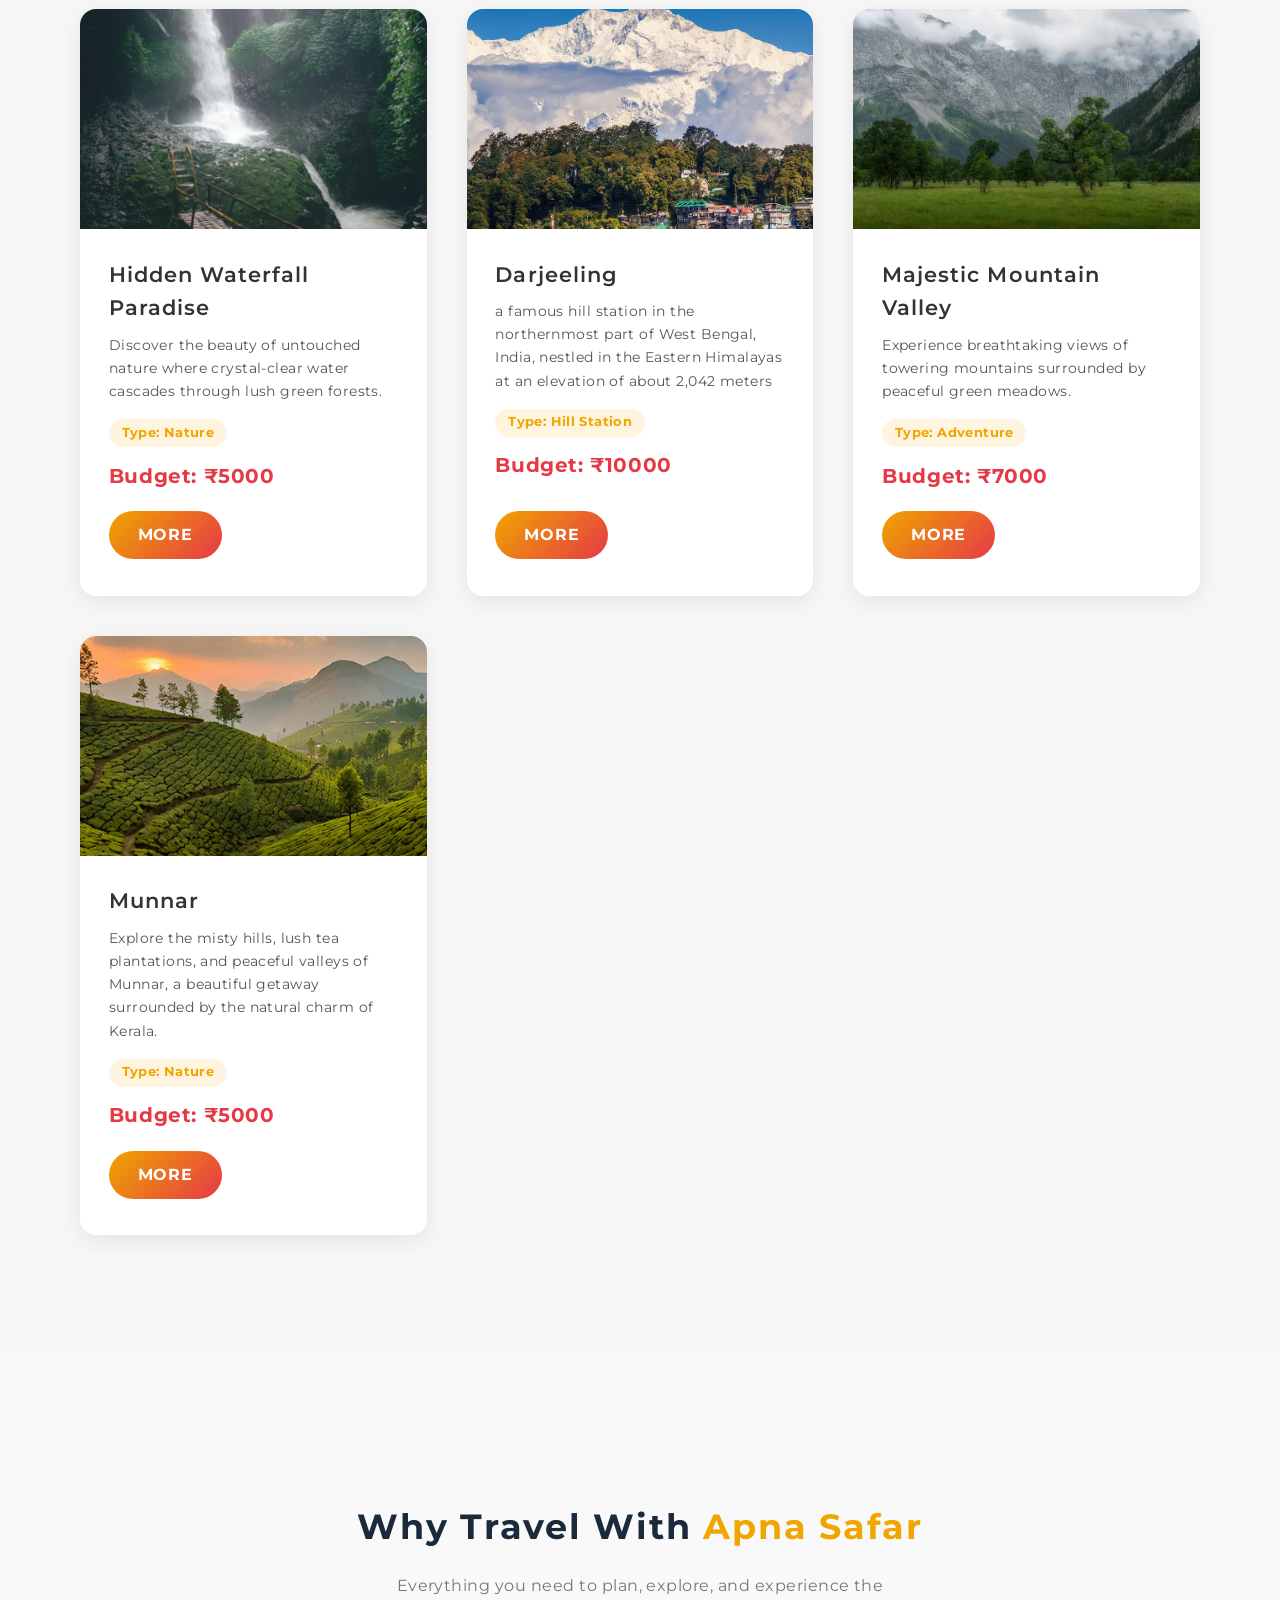
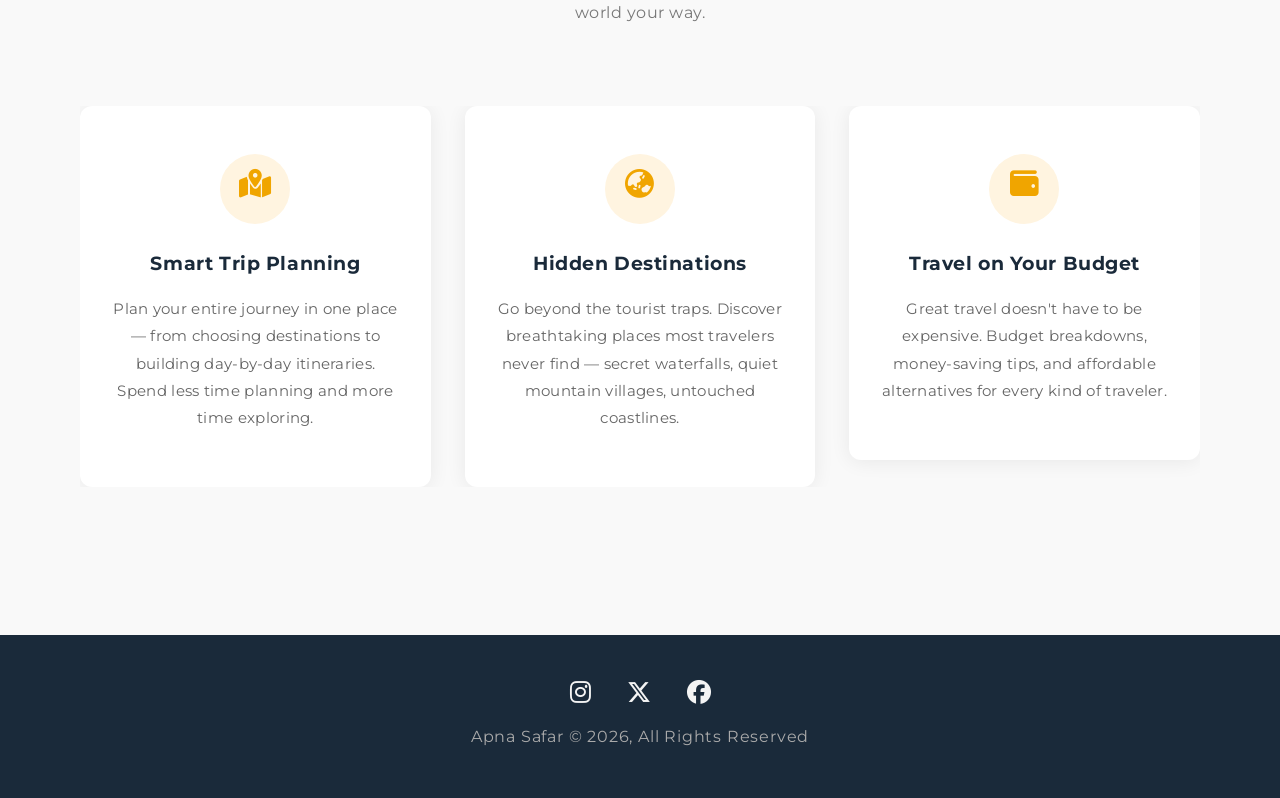
==== commit 88412a3c: "Redesign showcase cards into responsive grid with hover effects, Add hero-style search bar UI (JS lo" ====
--- a/html-files/index.html
+++ b/html-files/index.html
@@ -29,16 +29,41 @@
         </div>
     </header>
 
-                                                                <!-- ####### SHOWCASE SECTION  -->
-            <section class="showcase" id="explore-places">
+
+                                                    <!-- #### SEARCH DESTINATION  -->
+
+<section class="search-destination-section">
     <div class="container">
+        <div class="search_destination-container">
+            <div class="destination-text">
+                <h2 id="destination-heading">Where do you want to go?</h2>
+                <p class="destination-subtext">Search hidden gems, hill stations, and everything in between.</p>
+            </div>
+            <form id="search-form" class="search-form">
+                <label for="search-input" class="search-label">Search destinations</label>
+                <i class="fas fa-search search-icon"></i>
+                <input type="text" placeholder="Try 'Darjeeling' or 'waterfall'" id="search-input" autocomplete="off">
+                <button type="submit">Search</button>
+            </form>
+        </div>
+    </div>
+</section>
+
+
+                                                    <!-- ####### SHOWCASE SECTION  -->
+
+<section class="showcase" id="explore-places">
+    <div class="container">
+        <div class="section-header">
+            <h2 class="section-title">Explore <span class="text-orange">Destinations</span></h2>
+            <p class="section-subtitle">Real places, real budgets — pick your next adventure.</p>
+        </div>
         <div id="destination-container"></div>
     </div>
 </section>
 
-
-
-                    <section class="features">
+                                                    <!-- ### Features Section  -->
+    <section class="features">
     <div class="container">
         <div class="section-header">
             <h2 class="section-title">Why Travel With <span class="text-orange">Apna Safar</span></h2>
--- a/html-files/Css/style.css
+++ b/html-files/Css/style.css
@@ -148,51 +148,203 @@
     margin-right: auto;
 }
 
-
-                                    /* ##################  SHOWCASE SECTION  ################## */
+                                    /* #################### SEARCH DESTINATION SECTION ###################### */
+.search-destination-section {
+    background: #ffffff;
+    padding: 6rem 0;
+    border-bottom: 1px solid #eeeeee;
+}
+.search_destination-container {
+    text-align: center;
+}
+
+.destination-text #destination-heading {
+    font-size: 2.4rem;
+    font-weight: 700;
+    color: #1a2a3a;
+    margin-bottom: 0.5rem;
+}
+
+
+.destination-subtext {
+    font-size: 1rem;
+    color: #666666;
+    margin-bottom: 2rem;
+}
+
+
+
+.search-form {
+    position: relative;
+    display: flex;
+    justify-content: center;
+    align-items: center;
+    gap: 0;
+    max-width: 600px;
+    margin: 0 auto;
+    background: #ffffff;
+    border: none;
+    box-shadow: 0 10px 35px rgba(240, 165, 0, 0.15);
+    padding: 0.5rem;
+}
+
+.search-icon {
+    position: absolute;
+    left: 1.8rem;
+    top: 50%;
+    transform: translateY(-50%);
+    color: #999999;
+    font-size: 1.1rem;
+    pointer-events: none;
+}
+
+#search-input {
+    flex: 1;
+    padding: 1.1rem 1rem 1.1rem 3rem;
+    border: none;
+    border-radius: 60px;
+    font-size: 1.05rem;
+    font-family: 'Montserrat', sans-serif;
+    color: #333333;
+    background: transparent;
+    outline: none;
+}
+
+.search-form button {
+    padding: 1.1rem 2.2rem;
+    border: none;
+    border-radius: 60px;
+    background: linear-gradient(135deg, #f0a500, #e63946);
+    color: #ffffff;
+    font-family: 'Montserrat', sans-serif;
+    font-size: 1rem;
+    font-weight: 700;
+    letter-spacing: 0.03em;
+    cursor: pointer;
+    transition: transform 0.25s ease, box-shadow 0.25s ease;
+    white-space: nowrap;
+}
+
+.search-form button:hover {
+    transform: translateY(-2px);
+    box-shadow: 0 8px 20px rgba(230,57,70,0.35);
+}
+
+.search-label {
+    position: absolute;
+    width: 1px;
+    height: 1px;
+    padding: 0;
+    margin: -1px;
+    overflow: hidden;
+    clip: rect(0, 0, 0, 0);
+    white-space: nowrap;
+    border: 0;
+}
+
+
+/* ################## SHOWCASE SECTION ################## */
+
 .showcase {
-    background: #f0f0f0;
-    padding: 8rem 0;
-}
-
-
-.destination-card {
-    height: 350px;
-    background-color: white;
-    box-shadow: 0 2px 20px rgba(0,0,0,0.1);
-    margin-bottom: 6rem;
-}
-
-.destination-card .img-box {
+    background-color: #f7f7f7;
+    padding: 6rem 0;
+}
+
+#destination-container {
+    display: grid;
+    grid-template-columns: repeat(auto-fit, minmax(320px, 1fr));
+    gap: 2.5rem;
+}
+
+.row {
+    display: flex;
+    flex-direction: column;
+    background: #ffffff;
+    border-radius: 16px;
+    overflow: hidden;
+    box-shadow: 0 6px 24px rgba(0,0,0,0.08);
+    transition: transform 0.3s ease, box-shadow 0.3s ease;
+}
+
+.row:hover {
+    transform: translateY(-8px);
+    box-shadow: 0 16px 36px rgba(0,0,0,0.15);
+}
+
+.row .img-box {
+    width: 100%;
+    height: 220px;
+    overflow: hidden;
+}
+
+.row .img-box img {
+    width: 100%;
     height: 100%;
-}
-
-.destination-card .img-box img {
+    object-fit: cover;
+    transition: transform 0.4s ease;
+}
+
+.row:hover .img-box img {
+    transform: scale(1.08);
+}
+
+.row .text-box {
+    padding: 1.8rem;
+    display: flex;
+    flex-direction: column;
+    flex-grow: 1;
+}
+
+.row .text-box h2 {
+    font-size: 1.3rem;
+    margin-bottom: 0.6rem;
+}
+
+.row .text-box p:nth-of-type(1) {
+    font-size: 0.9rem;
+    margin-bottom: 1rem;
+}
+
+.row .text-box p:nth-of-type(2) {
     display: inline-block;
-    width: 100%;
-    height: 50%;
-    object-fit: cover;
-}
-
-.destination-card .text-box {
-    padding: 3rem;
-    height: 100%;
-    padding-top: 4rem;
-}
-
-.destination-card .text-box p {
-    font-size: 1rem;
-    line-height: 1.7;
-    color: #555555;
-    letter-spacing: 0.02em;
-}
-
-.destination-card::after {
-    content: '';
-    display: block;
-    clear: both;
-}
-
+    align-self: flex-start;
+    background: #fff4e0;
+    color: #f0a500;
+    font-weight: 700;
+    font-size: 0.8rem;
+    padding: 0.3em 1em;
+    border-radius: 50px;
+    margin-bottom: 0.8rem;
+}
+
+.row .text-box p:nth-of-type(3) {
+    font-size: 1.25rem;
+    font-weight: 700;
+    color: #e63946;
+    margin-bottom: 1.2rem;
+}
+
+
+
+.showcase .btn {
+    align-self: flex-start;
+    margin-top: auto;
+    background: linear-gradient(135deg, #f0a500, #e63946);
+    color: #ffffff;
+    border: none;
+    border-radius: 50px;
+    padding: 0.7em 1.8em;
+    font-weight: 700;
+    letter-spacing: 0.05em;
+    transition: transform 0.25s ease, box-shadow 0.25s ease;
+}
+
+.showcase .btn:hover {
+    background: linear-gradient(135deg, #f0a500, #e63946);
+    color: #ffffff;
+    transform: translateY(-2px);
+    box-shadow: 0 8px 20px rgba(230,57,70,0.35);
+}
 
                             /* ##########  FEATURES SECTION ########## */
 .features {
